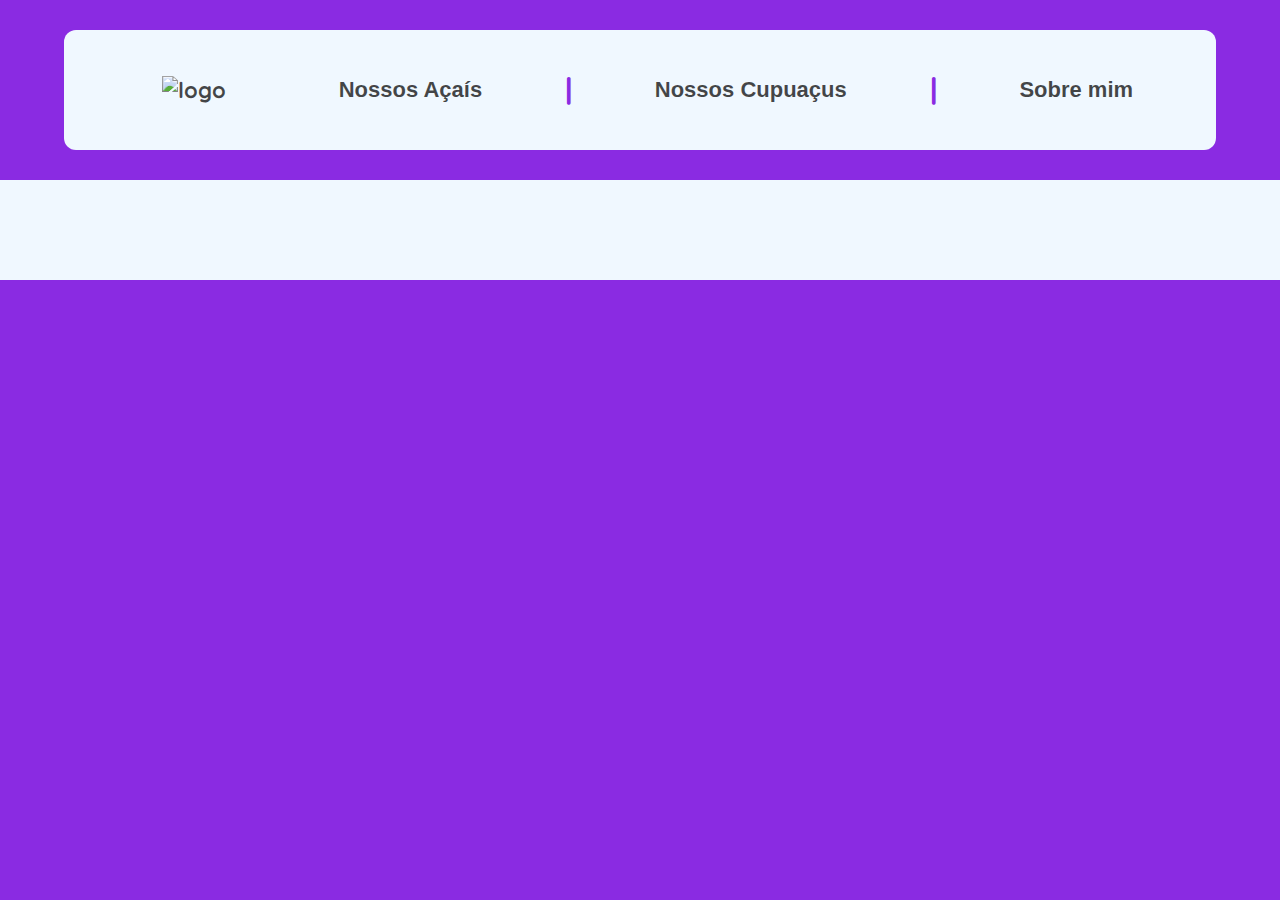
==== acai.html @ a5c7a1fc "Initial commit" ====
<!DOCTYPE html>
<html lang="PT-br">
<head>
    <meta charset="UTF-8">
    <meta http-equiv="X-UA-Compatible" content="IE=edge">
    <meta name="viewport" content="width=device-width, initial-scale=1.0">
    <title>Açaíssaaaaa!</title>
    <link rel="icon" type="image/x-icon" href="../2/img/favicon.ico">
    <link rel="stylesheet" href="style.css">
</head>
<body>

    <header>
        <a href="index.html"><img src="../2/img/logo.png" alt="logo"></a>
        <a href="#">Nossos Açaís</a>
        <p>|</p>
        <a href="cupuacu.html">Nossos Cupuaçus</a>
        <p>|</p>
        <a href="sobre.html">Sobre mim</a>
    </header>

    <main>
        <section id="acai" >
            <div><img src="../2/img/copo.jpg" alt=""></div>
            <div><img src="../2/img/smothie.jpg" alt=""></div>
            <div><img src="../2/img/tropical.jpg" alt=""></div>
            <div><img src="../2/img/smothie.jpg" alt=""></div>
        </section>
    </main>

    <footer>

    </footer>

</body>
</html>
---- style.css ----
@import url('https://fonts.googleapis.com/css2?family=Quicksand:wght@300;400;500;600;700&display=swap');

@font-face {
    font-family: "Panton";
    src: url(../2/font/panton/Panton-BlackCaps.otf);
 }

* {
    margin: 0;
    padding: 0;
    box-sizing: border-box;
    font-family: var(--fonte);
}

:root {
    --fonte: 'Quicksand', sans-serif;    
    --menu-fonte: 'Panton', sans-serif;
}

body {

background-color: blueviolet;
display: flex;
align-items: center;
justify-content: center;
flex-direction: column;
}

header {
    background-color: aliceblue;
    height: 120px;
    width: 90vw;
    border-radius: 0.75em;
    margin: 30px 0;
    display: flex;
    align-items: center;
    justify-content: space-evenly;
}

header a {
    text-decoration: none;
    color: rgba(0, 0, 0, 0.718);
    font-size:20px;
    font-weight: 700;
    margin: 0 15px;
    text-align: center;
    font-family: var(--menu-fonte);
}

header img {
    margin: 0 15px;
    width: 200px;
}

header p {
    color: rgb(138, 43, 226);
    font-size:20px;
    font-weight: 700;
}


main {
    background-color: aliceblue;    
    width: 100vw;    
    display: flex;
    justify-content: center;
}

section {
    display: flex;
    justify-content: center;
    flex-direction: column;
    align-items: center;
    
}

section#acai {
    display: flex;
    justify-content: space-evenly;
    flex-direction: row;
    flex-wrap: wrap;
    align-items: center;
    margin-top: 50px;
    
}

div {
    margin: 15px 0;
    
}

div img {
    width: 40vw;
    margin: 0 30px;
}

img#um {
    width: 30vw;
    margin: 30px 0;
}

img#dois {
    width: 100%;
}

#sobre {
    padding: 40px;
    display: flex;
    flex-direction: column;
    justify-content: center;
    align-items: center;
    width: 40vw;
    
}

#sobre p {
    text-align: center;
    font-size: 1.2em;
    font-weight: 600;
    
}

#sobre img {
    width: 15vw;
    border-radius: 20px;
    margin-bottom: 30px;
    border: 5px solid  rgba(137, 43, 226, 0.6);;
}

@media (max-width: 830px) {

    header a {
        font-size:15px;
    }
    
    header img {
        width: 150px;
    }
}

@media (min-width: 1200px) {
    header a {
        font-size:22px;
    }

    header p {
        font-size:30px;
    }

    header img {
        width: 250px;
    }
    
}
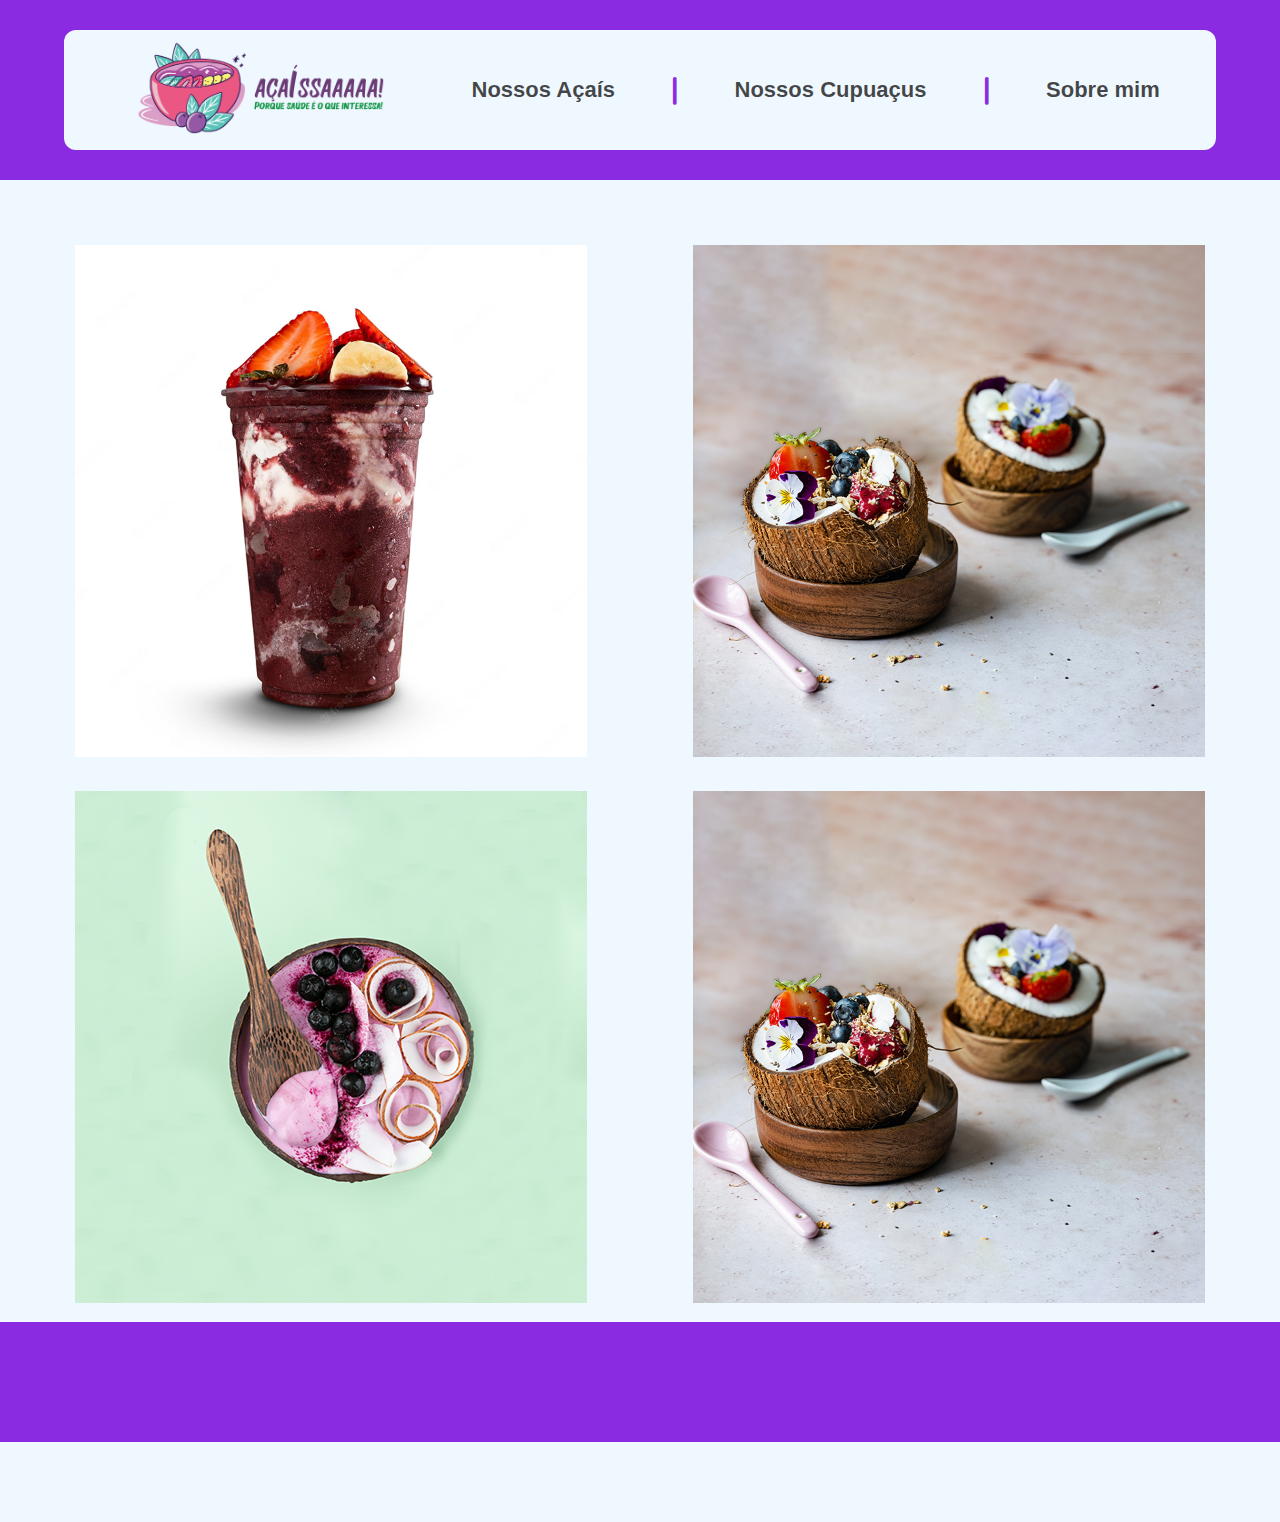
==== commit 0c145465: "Referência de imagens" ====
--- a/acai.html
+++ b/acai.html
@@ -5,13 +5,13 @@
     <meta http-equiv="X-UA-Compatible" content="IE=edge">
     <meta name="viewport" content="width=device-width, initial-scale=1.0">
     <title>Açaíssaaaaa!</title>
-    <link rel="icon" type="image/x-icon" href="../2/img/favicon.ico">
+    <link rel="icon" type="image/x-icon" href="../img/favicon.ico">
     <link rel="stylesheet" href="style.css">
 </head>
 <body>
 
     <header>
-        <a href="index.html"><img src="../2/img/logo.png" alt="logo"></a>
+        <a href="index.html"><img src="../img/logo.png" alt="logo"></a>
         <a href="#">Nossos Açaís</a>
         <p>|</p>
         <a href="cupuacu.html">Nossos Cupuaçus</a>
@@ -21,10 +21,10 @@
 
     <main>
         <section id="acai" >
-            <div><img src="../2/img/copo.jpg" alt=""></div>
-            <div><img src="../2/img/smothie.jpg" alt=""></div>
-            <div><img src="../2/img/tropical.jpg" alt=""></div>
-            <div><img src="../2/img/smothie.jpg" alt=""></div>
+            <div><img src="../img/copo.jpg" alt=""></div>
+            <div><img src="../img/smothie.jpg" alt=""></div>
+            <div><img src="../img/tropical.jpg" alt=""></div>
+            <div><img src="../img/smothie.jpg" alt=""></div>
         </section>
     </main>
 
--- a/style.css
+++ b/style.css
@@ -61,7 +61,7 @@
 
 main {
     background-color: aliceblue;    
-    width: 100vw;    
+    width: 100%;    
     display: flex;
     justify-content: center;
 }
@@ -127,6 +127,13 @@
     border: 5px solid  rgba(137, 43, 226, 0.6);;
 }
 
+footer {
+    margin-top: 120px;
+    background-color: aliceblue;
+    width: 100%;
+    height: 80px;
+}
+
 @media (max-width: 830px) {
 
     header a {
